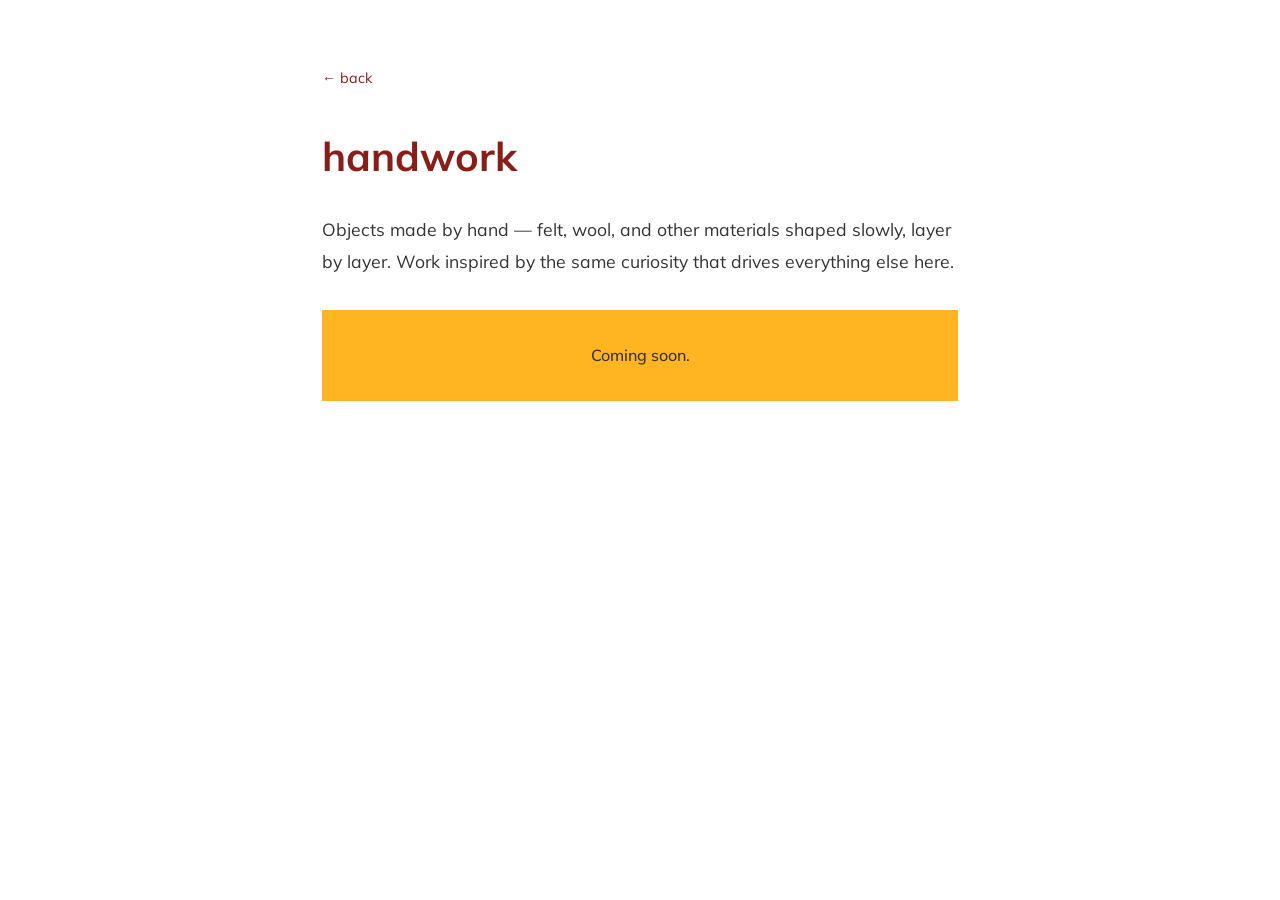
==== handwork.html @ 5c60e31e "Rebuild site to match current Canva design - Simplified index.html: name, bio, 4 project squares - A" ====
<!DOCTYPE html>
<html lang="en">
<head>
  <meta charset="UTF-8">
  <meta name="viewport" content="width=device-width, initial-scale=1.0">
  <meta name="description" content="Handmade objects by Şule Nur Kaya — felt, wool, and materials shaped by hand.">
  <title>Handwork | Sukaleyan</title>

  <!-- Fonts -->
  <link rel="preconnect" href="https://fonts.googleapis.com">
  <link rel="preconnect" href="https://fonts.gstatic.com" crossorigin>
  <link href="https://fonts.googleapis.com/css2?family=Mulish:wght@300;400;500;600&display=swap" rel="stylesheet">

  <style>
    * {
      margin: 0;
      padding: 0;
      box-sizing: border-box;
    }

    :root {
      --burgundy: #891e19;
      --gold: #ffb422;
      --white: #ffffff;
      --text-dark: #333333;
    }

    body {
      font-family: 'Mulish', sans-serif;
      font-weight: 400;
      line-height: 1.7;
      color: var(--text-dark);
      background-color: var(--white);
    }

    .container {
      max-width: 700px;
      margin: 0 auto;
      padding: 4rem 2rem;
    }

    .back {
      display: inline-block;
      margin-bottom: 2rem;
      color: var(--burgundy);
      text-decoration: none;
      font-size: 0.9rem;
    }

    .back:hover {
      text-decoration: underline;
    }

    h1 {
      font-size: 2.5rem;
      font-weight: 700;
      color: var(--burgundy);
      margin-bottom: 1.5rem;
      text-transform: lowercase;
    }

    .intro {
      font-size: 1.1rem;
      line-height: 1.8;
      margin-bottom: 2rem;
    }

    .coming {
      background-color: var(--gold);
      color: var(--text-dark);
      padding: 2rem;
      text-align: center;
      font-weight: 500;
    }
  </style>
</head>
<body>

  <main class="container">
    <a href="/" class="back">&larr; back</a>

    <h1>handwork</h1>

    <p class="intro">Objects made by hand — felt, wool, and other materials shaped slowly, layer by layer. Work inspired by the same curiosity that drives everything else here.</p>

    <div class="coming">
      Coming soon.
    </div>
  </main>

</body>
</html>
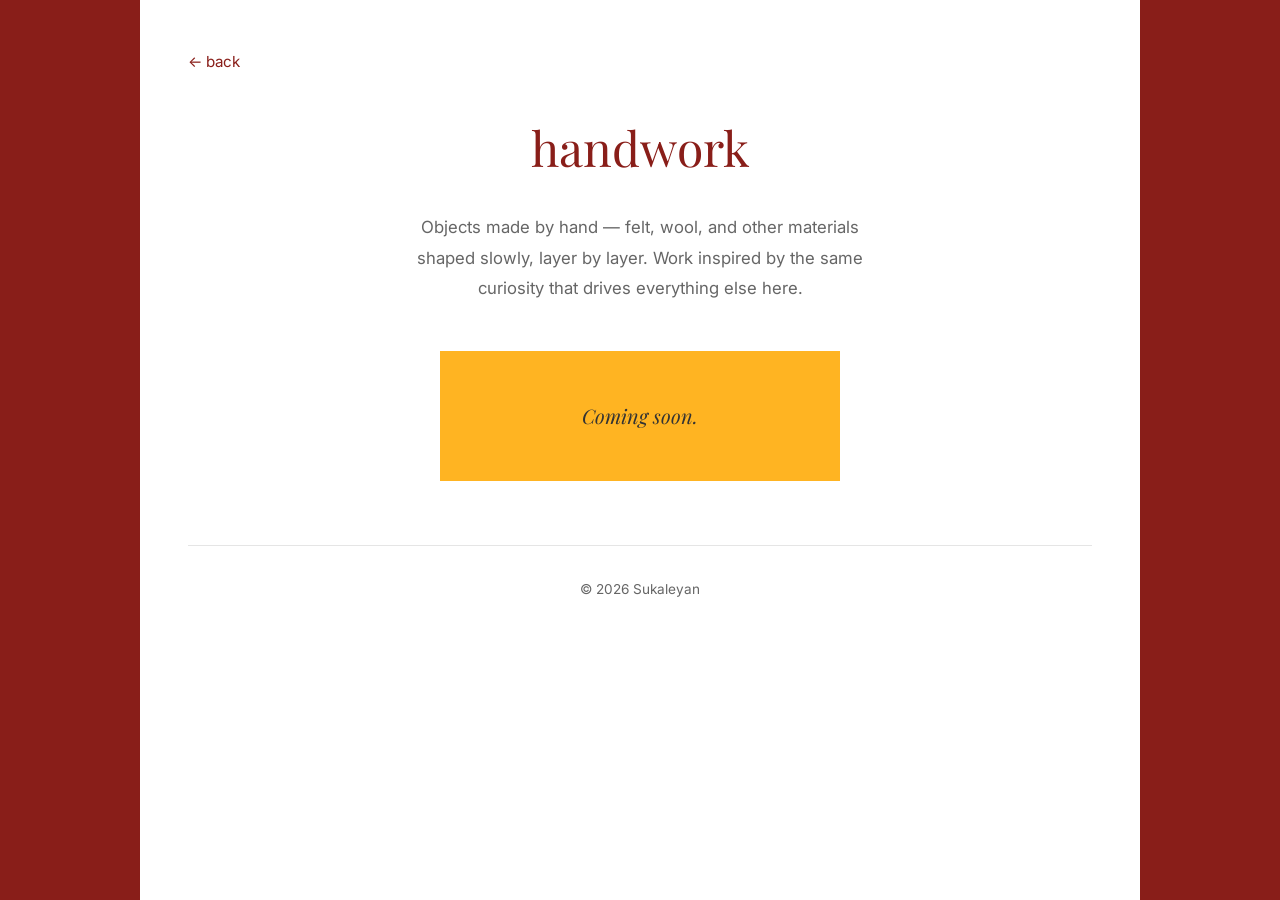
==== commit 1a527128: "Redesign traces and handwork pages - Match new burgundy-margin centered layout - 3-column grid for t" ====
--- a/handwork.html
+++ b/handwork.html
@@ -9,7 +9,7 @@
   <!-- Fonts -->
   <link rel="preconnect" href="https://fonts.googleapis.com">
   <link rel="preconnect" href="https://fonts.gstatic.com" crossorigin>
-  <link href="https://fonts.googleapis.com/css2?family=Mulish:wght@300;400;500;600&display=swap" rel="stylesheet">
+  <link href="https://fonts.googleapis.com/css2?family=Playfair+Display:ital,wght@0,400;0,700;1,400&family=Inter:wght@400;500&display=swap" rel="stylesheet">
 
   <style>
     * {
@@ -23,54 +23,94 @@
       --gold: #ffb422;
       --white: #ffffff;
       --text-dark: #333333;
+      --text-light: #666666;
+      --border: #e5e5e5;
     }
 
     body {
-      font-family: 'Mulish', sans-serif;
+      font-family: 'Inter', -apple-system, BlinkMacSystemFont, sans-serif;
       font-weight: 400;
       line-height: 1.7;
       color: var(--text-dark);
-      background-color: var(--white);
+      background-color: var(--burgundy);
+      min-height: 100vh;
     }
 
     .container {
-      max-width: 700px;
+      max-width: 1000px;
       margin: 0 auto;
-      padding: 4rem 2rem;
+      padding: 3rem;
+      background-color: var(--white);
+      min-height: 100vh;
     }
 
     .back {
       display: inline-block;
-      margin-bottom: 2rem;
       color: var(--burgundy);
       text-decoration: none;
-      font-size: 0.9rem;
+      font-size: 0.95rem;
+      margin-bottom: 2rem;
+      transition: opacity 0.2s;
     }
 
     .back:hover {
-      text-decoration: underline;
+      opacity: 0.7;
     }
 
-    h1 {
-      font-size: 2.5rem;
-      font-weight: 700;
+    .header {
+      text-align: center;
+      margin-bottom: 3rem;
+    }
+
+    .header__title {
+      font-family: 'Playfair Display', Georgia, serif;
+      font-size: 3rem;
+      font-weight: 400;
       color: var(--burgundy);
       margin-bottom: 1.5rem;
-      text-transform: lowercase;
     }
 
-    .intro {
-      font-size: 1.1rem;
+    .header__intro {
+      font-size: 1.05rem;
+      color: var(--text-light);
+      max-width: 500px;
+      margin: 0 auto;
       line-height: 1.8;
-      margin-bottom: 2rem;
     }
 
     .coming {
       background-color: var(--gold);
       color: var(--text-dark);
-      padding: 2rem;
+      padding: 3rem 2rem;
       text-align: center;
-      font-weight: 500;
+      font-family: 'Playfair Display', Georgia, serif;
+      font-size: 1.25rem;
+      font-style: italic;
+      max-width: 400px;
+      margin: 0 auto;
+    }
+
+    .footer {
+      margin-top: 4rem;
+      padding-top: 2rem;
+      border-top: 1px solid var(--border);
+      text-align: center;
+      font-size: 0.85rem;
+      color: var(--text-light);
+    }
+
+    @media (max-width: 800px) {
+      body {
+        background-color: var(--white);
+      }
+
+      .container {
+        padding: 2rem 1.5rem;
+      }
+
+      .header__title {
+        font-size: 2.2rem;
+      }
     }
   </style>
 </head>
@@ -79,13 +119,18 @@
   <main class="container">
     <a href="/" class="back">&larr; back</a>
 
-    <h1>handwork</h1>
-
-    <p class="intro">Objects made by hand — felt, wool, and other materials shaped slowly, layer by layer. Work inspired by the same curiosity that drives everything else here.</p>
+    <header class="header">
+      <h1 class="header__title">handwork</h1>
+      <p class="header__intro">Objects made by hand — felt, wool, and other materials shaped slowly, layer by layer. Work inspired by the same curiosity that drives everything else here.</p>
+    </header>
 
     <div class="coming">
       Coming soon.
     </div>
+
+    <footer class="footer">
+      &copy; 2026 Sukaleyan
+    </footer>
   </main>
 
 </body>
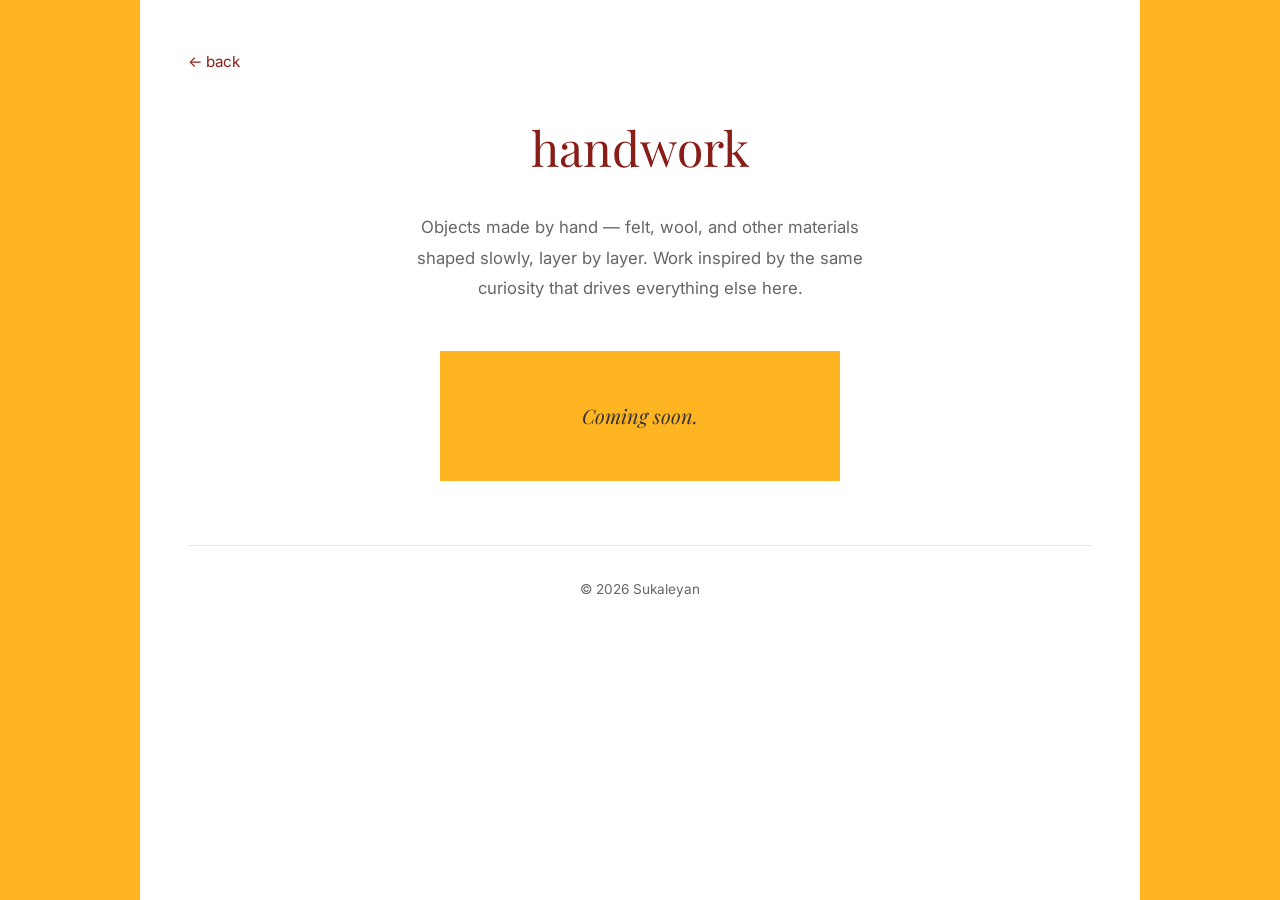
==== commit 18236003: "Update side margin colors to match button colors - Traces: navy margins - Handwork: gold margins  Co" ====
--- a/handwork.html
+++ b/handwork.html
@@ -32,7 +32,7 @@
       font-weight: 400;
       line-height: 1.7;
       color: var(--text-dark);
-      background-color: var(--burgundy);
+      background-color: var(--gold);
       min-height: 100vh;
     }
 
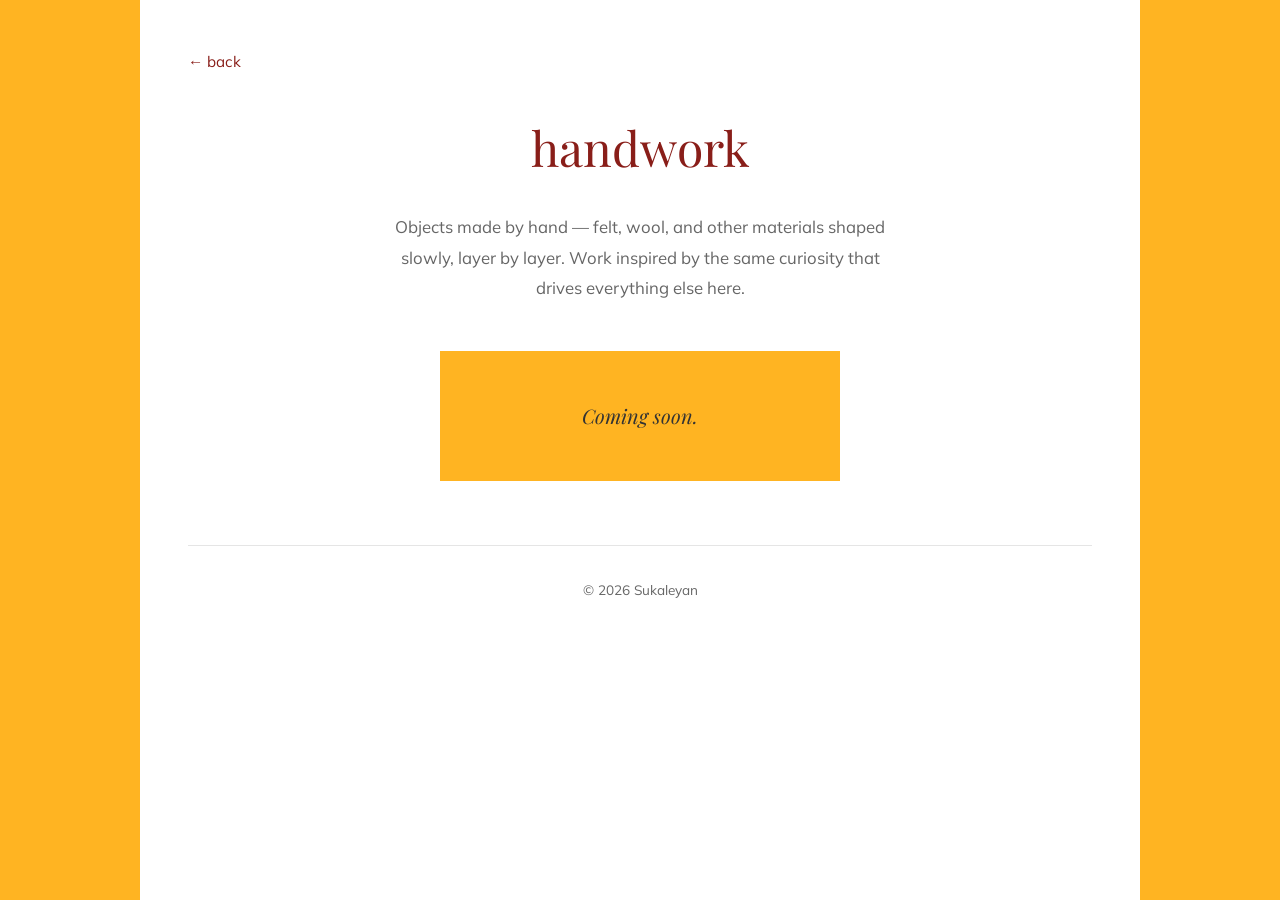
==== commit 92184916: "Change body font from Inter to Mulish" ====
--- a/handwork.html
+++ b/handwork.html
@@ -9,7 +9,7 @@
   <!-- Fonts -->
   <link rel="preconnect" href="https://fonts.googleapis.com">
   <link rel="preconnect" href="https://fonts.gstatic.com" crossorigin>
-  <link href="https://fonts.googleapis.com/css2?family=Playfair+Display:ital,wght@0,400;0,700;1,400&family=Inter:wght@400;500&display=swap" rel="stylesheet">
+  <link href="https://fonts.googleapis.com/css2?family=Playfair+Display:ital,wght@0,400;0,700;1,400&family=Mulish:wght@400;500;600&display=swap" rel="stylesheet">
 
   <style>
     * {
@@ -28,7 +28,7 @@
     }
 
     body {
-      font-family: 'Inter', -apple-system, BlinkMacSystemFont, sans-serif;
+      font-family: 'Mulish', -apple-system, BlinkMacSystemFont, sans-serif;
       font-weight: 400;
       line-height: 1.7;
       color: var(--text-dark);
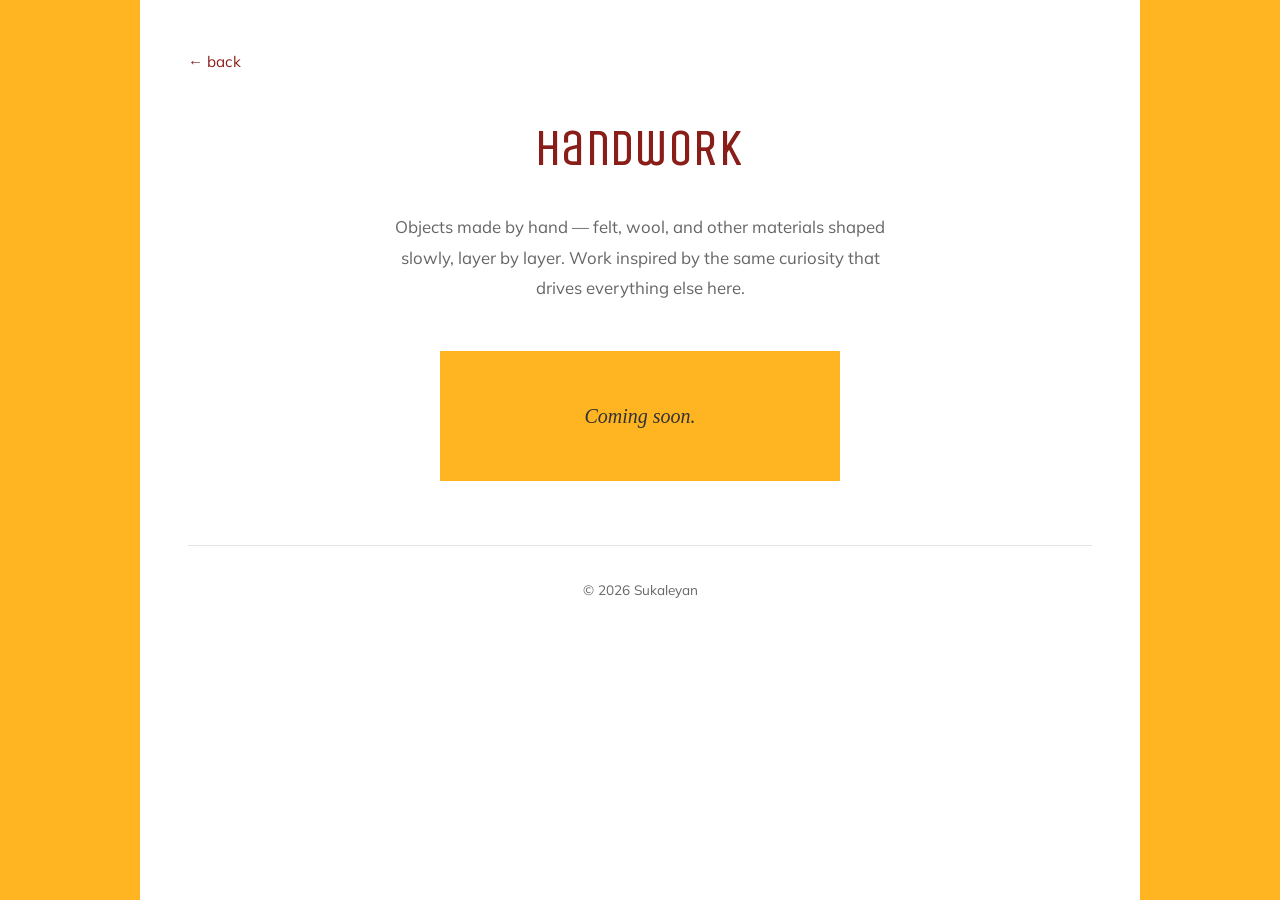
==== commit 929eb47b: "Fix fullname weight, larger collage, less spacing, add Laqonic to all page headers" ====
--- a/handwork.html
+++ b/handwork.html
@@ -9,9 +9,18 @@
   <!-- Fonts -->
   <link rel="preconnect" href="https://fonts.googleapis.com">
   <link rel="preconnect" href="https://fonts.gstatic.com" crossorigin>
-  <link href="https://fonts.googleapis.com/css2?family=Playfair+Display:ital,wght@0,400;0,700;1,400&family=Mulish:wght@400;500;600&display=swap" rel="stylesheet">
+  <link href="https://fonts.googleapis.com/css2?family=Mulish:wght@400;500;600;700&display=swap" rel="stylesheet">
 
   <style>
+    @font-face {
+      font-family: 'Laqonic';
+      src: url('fonts/Laqonic4FUnicase-Light.woff2') format('woff2'),
+           url('fonts/Laqonic4FUnicase-Light.woff') format('woff');
+      font-weight: 300;
+      font-style: normal;
+      font-display: swap;
+    }
+
     * {
       margin: 0;
       padding: 0;
@@ -63,10 +72,11 @@
     }
 
     .header__title {
-      font-family: 'Playfair Display', Georgia, serif;
+      font-family: 'Laqonic', sans-serif;
       font-size: 3rem;
-      font-weight: 400;
+      font-weight: 300;
       color: var(--burgundy);
+      letter-spacing: 0.05em;
       margin-bottom: 1.5rem;
     }
 
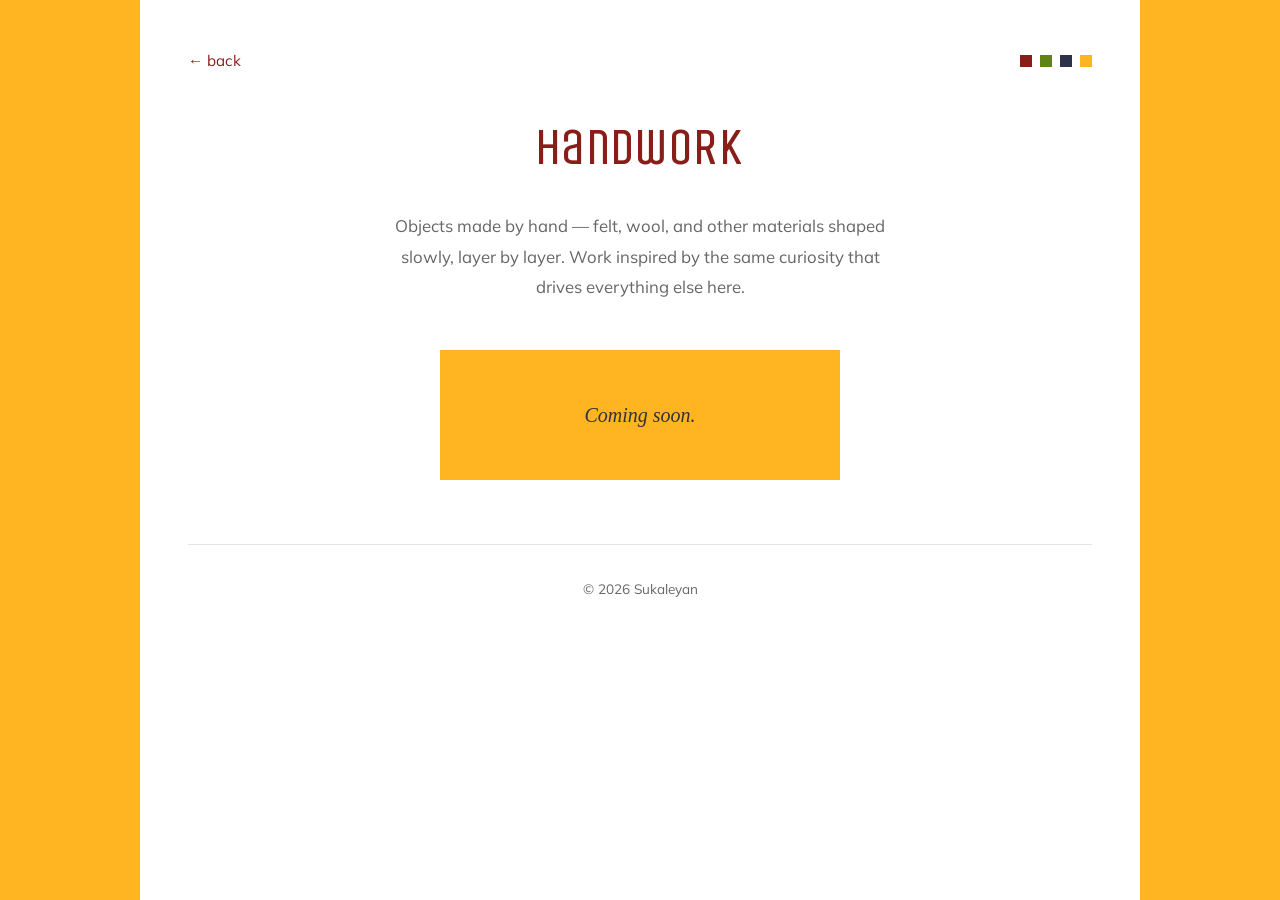
==== commit 623cc9e0: "Add mini-nav to traces and handwork pages - Mini-nav on same line as back button (top-bar layout) - " ====
--- a/handwork.html
+++ b/handwork.html
@@ -53,17 +53,67 @@
       min-height: 100vh;
     }
 
+    /* Top bar */
+    .top-bar {
+      display: flex;
+      justify-content: space-between;
+      align-items: center;
+      margin-bottom: 2rem;
+    }
+
     .back {
-      display: inline-block;
       color: var(--burgundy);
       text-decoration: none;
       font-size: 0.95rem;
-      margin-bottom: 2rem;
       transition: opacity 0.2s;
     }
 
     .back:hover {
       opacity: 0.7;
+    }
+
+    /* Mini Nav */
+    .mini-nav {
+      display: flex;
+      gap: 0.5rem;
+    }
+
+    .mini-nav__item {
+      width: 12px;
+      height: 12px;
+      display: block;
+      position: relative;
+    }
+
+    .mini-nav__item--runic { background-color: var(--burgundy); }
+    .mini-nav__item--stw { background-color: #5f8415; }
+    .mini-nav__item--traces { background-color: #2b3249; }
+    .mini-nav__item--handwork { background-color: var(--gold); }
+
+    .mini-nav__label {
+      position: absolute;
+      top: 100%;
+      right: 0;
+      margin-top: 0.5rem;
+      font-family: 'Mulish', sans-serif;
+      font-size: 0.75rem;
+      font-weight: 600;
+      color: var(--text-dark);
+      white-space: nowrap;
+      opacity: 0;
+      transform: translateY(-4px);
+      transition: opacity 0.2s ease, transform 0.2s ease;
+      pointer-events: none;
+    }
+
+    .mini-nav__item:hover .mini-nav__label {
+      opacity: 1;
+      transform: translateY(0);
+    }
+
+    .mini-nav__item:hover {
+      transform: scale(1.2);
+      transition: transform 0.15s ease;
     }
 
     .header {
@@ -127,7 +177,15 @@
 <body>
 
   <main class="container">
-    <a href="/" class="back">&larr; back</a>
+    <div class="top-bar">
+      <a href="/" class="back">&larr; back</a>
+      <nav class="mini-nav">
+        <a href="https://runicgrapes.com" target="_blank" rel="noopener" class="mini-nav__item mini-nav__item--runic"><span class="mini-nav__label">runic grapes</span></a>
+        <a href="https://runicgrapes.com/spot-the-wine.html" target="_blank" rel="noopener" class="mini-nav__item mini-nav__item--stw"><span class="mini-nav__label">spot the wine</span></a>
+        <a href="traces.html" class="mini-nav__item mini-nav__item--traces"><span class="mini-nav__label">traces</span></a>
+        <a href="handwork.html" class="mini-nav__item mini-nav__item--handwork"><span class="mini-nav__label">handwork</span></a>
+      </nav>
+    </div>
 
     <header class="header">
       <h1 class="header__title">handwork</h1>
